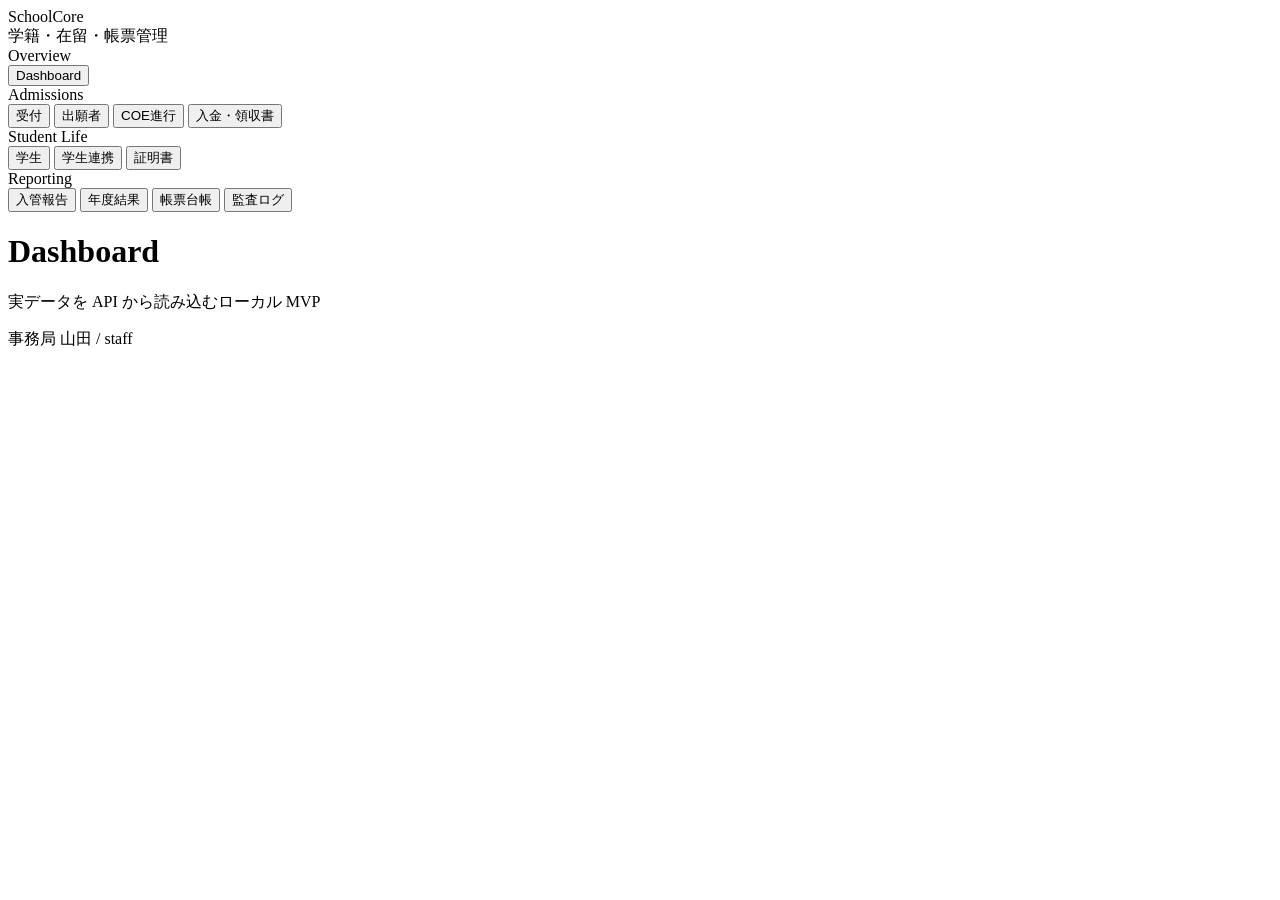
==== schoolcore_app/static/index.html @ d40b7281 "Initial SchoolCore MVP import" ====
<!doctype html>
<html lang="ja">
<head>
  <meta charset="utf-8">
  <meta name="viewport" content="width=device-width, initial-scale=1">
  <title>SchoolCore MVP</title>
  <link rel="stylesheet" href="/static/styles.css">
</head>
<body>
  <div class="app">
    <aside class="sidebar">
      <div class="brand">
        <div class="brand-mark"></div>
        <div>
          <div class="brand-title">SchoolCore</div>
          <div class="brand-subtitle">学籍・在留・帳票管理</div>
        </div>
      </div>
      <nav class="nav">
        <div class="nav-section-label">Overview</div>
        <button class="active" data-view="dashboard">Dashboard</button>
        <div class="nav-section-label">Admissions</div>
        <button data-view="intake">受付</button>
        <button data-view="applicants">出願者</button>
        <button data-view="coe">COE進行</button>
        <button data-view="payments">入金・領収書</button>
        <div class="nav-section-label">Student Life</div>
        <button data-view="students">学生</button>
        <button data-view="studentPortal">学生連携</button>
        <button data-view="certificates">証明書</button>
        <div class="nav-section-label">Reporting</div>
        <button data-view="immigration">入管報告</button>
        <button data-view="annualResults">年度結果</button>
        <button data-view="documents">帳票台帳</button>
        <button data-view="audit">監査ログ</button>
      </nav>
    </aside>

    <main class="main">
      <header class="topbar">
        <div>
          <h1 id="title">Dashboard</h1>
          <p id="subtitle">実データを API から読み込むローカル MVP</p>
        </div>
        <div class="user-pill">事務局 山田 / staff</div>
      </header>

      <section id="dashboard" class="view"></section>
      <section id="intake" class="view hidden"></section>
      <section id="applicants" class="view hidden"></section>
      <section id="coe" class="view hidden"></section>
      <section id="payments" class="view hidden"></section>
      <section id="students" class="view hidden"></section>
      <section id="studentPortal" class="view hidden"></section>
      <section id="certificates" class="view hidden"></section>
      <section id="immigration" class="view hidden"></section>
      <section id="annualResults" class="view hidden"></section>
      <section id="documents" class="view hidden"></section>
      <section id="audit" class="view hidden"></section>
    </main>
  </div>

  <div id="toast" class="toast hidden"></div>
  <div id="modalRoot" class="modal-backdrop hidden"></div>
  <script src="/static/app.js"></script>
</body>
</html>
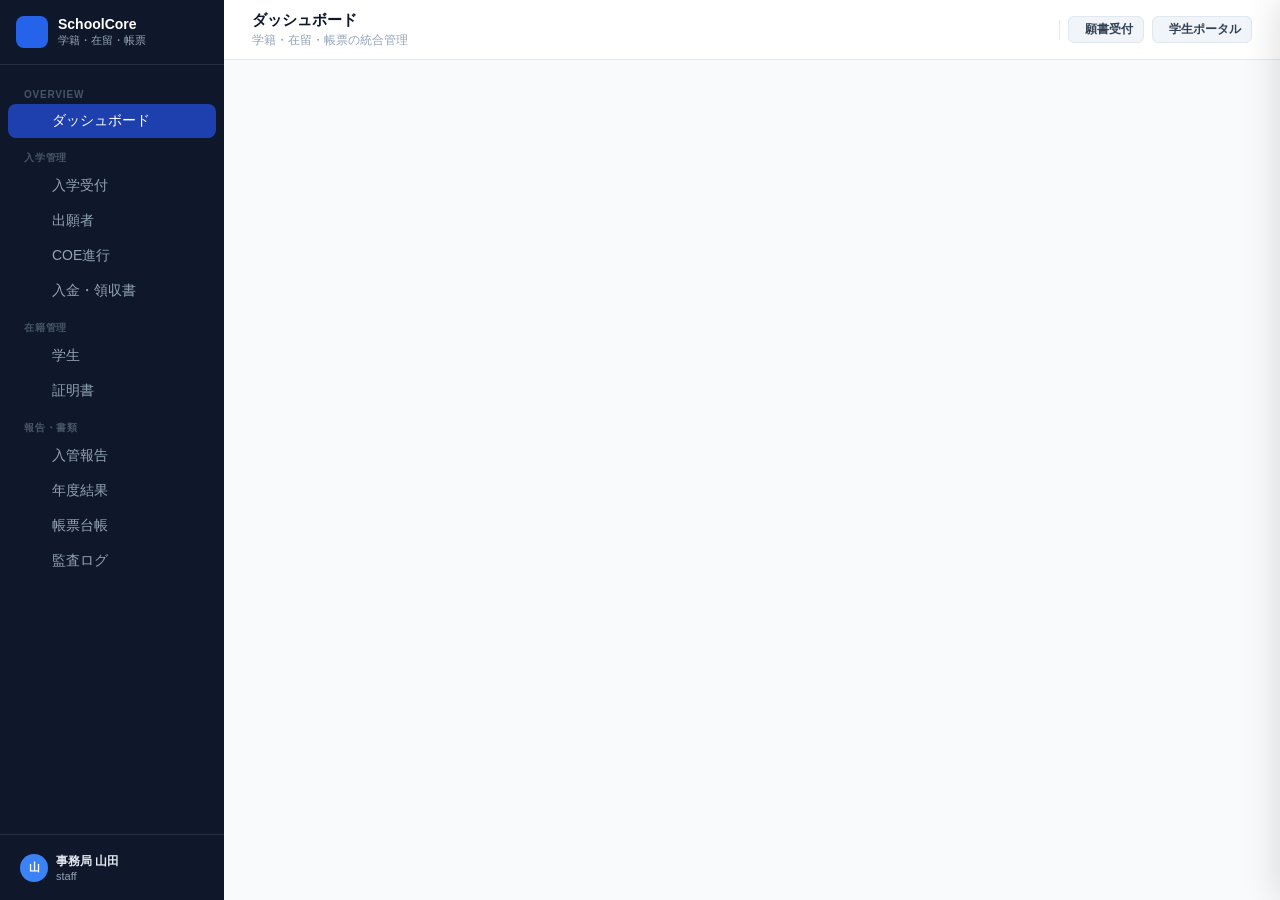
==== commit cbc5433d: "feat: SchoolCore V2 - FastAPI refactor + new UI - Migrated from BaseHTTPRequestHandler to FastAPI (5" ====
--- a/schoolcore_app/static/index.html
+++ b/schoolcore_app/static/index.html
@@ -3,65 +3,396 @@
 <head>
   <meta charset="utf-8">
   <meta name="viewport" content="width=device-width, initial-scale=1">
-  <title>SchoolCore MVP</title>
-  <link rel="stylesheet" href="/static/styles.css">
+  <title>SchoolCore</title>
+  <link rel="stylesheet" href="/static/fontawesome.min.css">
+  <style>
+    *, *::before, *::after { box-sizing: border-box; }
+    html, body { margin: 0; padding: 0; height: 100%; }
+    body { font-family: -apple-system, BlinkMacSystemFont, 'Segoe UI', 'Hiragino Sans', 'Yu Gothic', sans-serif; background: #f8fafc; color: #1e293b; }
+    ::-webkit-scrollbar { width: 6px; height: 6px; }
+    ::-webkit-scrollbar-track { background: transparent; }
+    ::-webkit-scrollbar-thumb { background: #cbd5e1; border-radius: 3px; }
+
+    /* Layout */
+    .app-shell { display: flex; height: 100vh; overflow: hidden; }
+    .sidebar { width: 224px; flex-shrink: 0; display: flex; flex-direction: column; overflow-y: auto; background: #0f172a; }
+    .main-area { flex: 1; display: flex; flex-direction: column; overflow: hidden; }
+    .topbar { background: white; border-bottom: 1px solid #e2e8f0; padding: 0 28px; height: 60px; display: flex; align-items: center; justify-content: space-between; position: sticky; top: 0; z-index: 100; flex-shrink: 0; }
+    .page-content { flex: 1; overflow-y: auto; padding: 24px; }
+
+    /* Sidebar */
+    .brand { padding: 16px; border-bottom: 1px solid rgba(255,255,255,0.1); display: flex; align-items: center; gap: 10px; }
+    .brand-icon { width: 32px; height: 32px; border-radius: 8px; background: #2563eb; display: flex; align-items: center; justify-content: center; color: white; font-size: 13px; flex-shrink: 0; }
+    .brand-name { color: white; font-weight: 700; font-size: 14px; line-height: 1.2; }
+    .brand-sub  { color: #94a3b8; font-size: 11px; }
+    .nav-section { font-size: 10px; font-weight: 700; color: #475569; letter-spacing: 0.08em; padding: 12px 16px 4px; text-transform: uppercase; }
+    .sidebar-nav { flex: 1; padding: 8px; padding-top: 12px; }
+    .sidebar-nav a { display: flex; align-items: center; gap: 10px; padding: 8px 16px; border-radius: 8px; color: #94a3b8; text-decoration: none; font-size: 14px; font-weight: 500; transition: all 0.15s; cursor: pointer; margin-bottom: 1px; }
+    .sidebar-nav a:hover { background: #1e293b; color: #e2e8f0; }
+    .sidebar-nav a.active { background: #1e40af; color: #fff; }
+    .sidebar-nav a .nav-icon { width: 18px; text-align: center; font-size: 13px; flex-shrink: 0; }
+    .user-footer { padding: 12px; border-top: 1px solid rgba(255,255,255,0.1); }
+    .user-card { display: flex; align-items: center; gap: 8px; padding: 6px 8px; border-radius: 8px; cursor: pointer; transition: background 0.15s; }
+    .user-card:hover { background: rgba(255,255,255,0.05); }
+    .user-avatar { width: 28px; height: 28px; border-radius: 50%; background: #3b82f6; display: flex; align-items: center; justify-content: center; color: white; font-size: 11px; font-weight: 700; flex-shrink: 0; }
+    .user-name { color: #e2e8f0; font-size: 12px; font-weight: 600; }
+    .user-role { color: #94a3b8; font-size: 11px; }
+
+    /* Topbar */
+    .page-title { font-size: 15px; font-weight: 700; color: #0f172a; margin: 0; }
+    .page-subtitle { font-size: 12px; color: #94a3b8; margin: 2px 0 0; }
+    .topbar-right { display: flex; align-items: center; gap: 8px; }
+    .divider-v { width: 1px; height: 20px; background: #e2e8f0; }
+
+    /* Views */
+    .view { display: none; }
+    .view.active { display: block; }
+
+    /* Cards */
+    .card { background: white; border-radius: 12px; border: 1px solid #e2e8f0; padding: 20px; }
+    .stat-card { background: white; border-radius: 12px; padding: 16px; border: 1px solid #e2e8f0; transition: box-shadow 0.15s; overflow: hidden; }
+    .stat-card:hover { box-shadow: 0 4px 12px rgba(0,0,0,0.08); }
+    .grid-4 { display: grid; grid-template-columns: repeat(4,1fr); gap: 16px; margin-bottom: 24px; }
+    .grid-2 { display: grid; grid-template-columns: repeat(2,1fr); gap: 16px; }
+    .grid-3 { display: grid; grid-template-columns: repeat(3,1fr); gap: 16px; }
+
+    /* Badges */
+    .badge { display: inline-flex; align-items: center; gap: 4px; padding: 2px 10px; border-radius: 999px; font-size: 11px; font-weight: 600; white-space: nowrap; }
+    .badge-blue   { background:#dbeafe; color:#1d4ed8; }
+    .badge-green  { background:#dcfce7; color:#15803d; }
+    .badge-yellow { background:#fef9c3; color:#a16207; }
+    .badge-red    { background:#fee2e2; color:#b91c1c; }
+    .badge-gray   { background:#f1f5f9; color:#475569; }
+    .badge-purple { background:#f3e8ff; color:#7e22ce; }
+    .badge-orange { background:#ffedd5; color:#c2410c; }
+
+    /* Table */
+    .table-wrap { background: white; border-radius: 12px; border: 1px solid #e2e8f0; overflow: hidden; }
+    .data-table { width: 100%; border-collapse: collapse; }
+    .data-table th { background: #f8fafc; text-align: left; padding: 10px 14px; font-size: 11px; font-weight: 700; color: #64748b; text-transform: uppercase; letter-spacing: 0.05em; border-bottom: 1px solid #e2e8f0; white-space: nowrap; }
+    .data-table td { padding: 12px 14px; font-size: 13px; color: #334155; border-bottom: 1px solid #f1f5f9; vertical-align: middle; }
+    .data-table tr:last-child td { border-bottom: none; }
+    .data-table tr:hover td { background: #f8fafc; }
+
+    /* Buttons */
+    .btn { display: inline-flex; align-items: center; gap: 6px; padding: 7px 14px; border-radius: 8px; font-size: 13px; font-weight: 600; cursor: pointer; transition: all 0.15s; border: none; outline: none; text-decoration: none; }
+    .btn-primary   { background: #2563eb; color: white; }
+    .btn-primary:hover { background: #1d4ed8; }
+    .btn-secondary { background: #f1f5f9; color: #334155; border: 1px solid #e2e8f0; }
+    .btn-secondary:hover { background: #e2e8f0; }
+    .btn-ghost     { background: transparent; color: #64748b; }
+    .btn-ghost:hover { background: #f1f5f9; color: #334155; }
+    .btn-danger    { background: #fee2e2; color: #b91c1c; }
+    .btn-danger:hover { background: #fecaca; }
+    .btn-success   { background: #dcfce7; color: #15803d; }
+    .btn-success:hover { background: #bbf7d0; }
+    .btn-sm { padding: 4px 10px; font-size: 12px; border-radius: 6px; }
+    .btn:disabled { opacity: 0.5; cursor: not-allowed; }
+
+    /* Form */
+    .input { width: 100%; padding: 8px 12px; border: 1px solid #e2e8f0; border-radius: 8px; font-size: 14px; color: #1e293b; outline: none; transition: border-color 0.15s; }
+    .input:focus { border-color: #3b82f6; box-shadow: 0 0 0 3px rgba(59,130,246,0.1); }
+    select.input { appearance: none; background-image: url("data:image/svg+xml,%3Csvg xmlns='http://www.w3.org/2000/svg' width='12' height='12' viewBox='0 0 12 12'%3E%3Cpath fill='%2364748b' d='M6 8L1 3h10z'/%3E%3C/svg%3E"); background-repeat: no-repeat; background-position: right 10px center; padding-right: 30px; }
+    .label { font-size: 12px; font-weight: 600; color: #475569; margin-bottom: 4px; display: block; }
+    .form-group { margin-bottom: 16px; }
+    .form-row { display: grid; grid-template-columns: 1fr 1fr; gap: 12px; }
+
+    /* Section header */
+    .section-header { display: flex; align-items: center; justify-content: space-between; margin-bottom: 16px; }
+    .section-title { font-size: 15px; font-weight: 700; color: #0f172a; }
+
+    /* Toast */
+    .toast { position: fixed; bottom: 24px; right: 24px; z-index: 9999; display: flex; flex-direction: column; gap: 8px; pointer-events: none; }
+    .toast-item { display: flex; align-items: center; gap: 10px; padding: 12px 18px; border-radius: 10px; box-shadow: 0 4px 20px rgba(0,0,0,0.15); font-size: 13px; font-weight: 500; pointer-events: all; animation: slideIn 0.2s ease; min-width: 260px; }
+    .toast-item.success { background: #1e293b; color: #fff; }
+    .toast-item.error   { background: #fef2f2; color: #b91c1c; border: 1px solid #fecaca; }
+    .toast-item.warning { background: #fffbeb; color: #92400e; border: 1px solid #fde68a; }
+    .toast-item.info    { background: #eff6ff; color: #1d4ed8; border: 1px solid #bfdbfe; }
+    @keyframes slideIn { from { transform: translateX(100px); opacity: 0; } to { transform: translateX(0); opacity: 1; } }
+
+    /* Drawer */
+    .drawer-backdrop { position: fixed; inset: 0; background: rgba(0,0,0,0.35); z-index: 1000; opacity: 0; transition: opacity 0.2s; pointer-events: none; }
+    .drawer-backdrop.open { opacity: 1; pointer-events: all; }
+    .drawer { position: fixed; top: 0; right: -640px; width: 640px; height: 100%; background: white; z-index: 1001; overflow-y: auto; transition: right 0.25s cubic-bezier(0.4,0,0.2,1); box-shadow: -4px 0 32px rgba(0,0,0,0.12); }
+    .drawer.open { right: 0; }
+    .drawer-header { display: flex; align-items: center; justify-content: space-between; padding: 20px 24px; border-bottom: 1px solid #e2e8f0; position: sticky; top: 0; background: white; z-index: 10; }
+    .drawer-body { padding: 24px; }
+    .drawer-title { font-size: 15px; font-weight: 700; color: #0f172a; margin: 0; }
+
+    /* Modal */
+    .modal-backdrop { position: fixed; inset: 0; background: rgba(0,0,0,0.45); z-index: 2000; display: flex; align-items: center; justify-content: center; }
+    .modal { background: white; border-radius: 14px; padding: 28px; min-width: 400px; max-width: 560px; width: 90%; box-shadow: 0 20px 60px rgba(0,0,0,0.2); animation: modalIn 0.15s ease; }
+    @keyframes modalIn { from { transform: scale(0.95); opacity: 0; } to { transform: scale(1); opacity: 1; } }
+    .modal-title { font-size: 16px; font-weight: 700; color: #0f172a; margin: 0 0 20px; }
+    .modal-footer { display: flex; justify-content: flex-end; gap: 8px; margin-top: 24px; }
+
+    /* Misc */
+    .progress-bar { height: 6px; background: #e2e8f0; border-radius: 999px; overflow: hidden; }
+    .progress-fill { height: 100%; border-radius: 999px; transition: width 0.4s ease; }
+    .skeleton { background: linear-gradient(90deg, #f1f5f9 25%, #e2e8f0 50%, #f1f5f9 75%); background-size: 200% 100%; animation: shimmer 1.5s infinite; border-radius: 6px; }
+    @keyframes shimmer { 0% { background-position: 200% 0; } 100% { background-position: -200% 0; } }
+    .text-red-500 { color: #ef4444; }
+    .text-sm { font-size: 13px; }
+    .text-xs { font-size: 11px; }
+    .text-slate-400 { color: #94a3b8; }
+    .text-slate-500 { color: #64748b; }
+    .text-slate-600 { color: #475569; }
+    .text-slate-800 { color: #1e293b; }
+    .text-center { text-align: center; }
+    .font-bold { font-weight: 700; }
+    .font-semibold { font-weight: 600; }
+    .py-10 { padding-top: 40px; padding-bottom: 40px; }
+    .mt-1 { margin-top: 4px; }
+    .mt-2 { margin-top: 8px; }
+    .mt-4 { margin-top: 16px; }
+    .mb-4 { margin-bottom: 16px; }
+    .mb-6 { margin-bottom: 24px; }
+    .gap-2 { gap: 8px; }
+    .flex { display: flex; }
+    .flex-wrap { flex-wrap: wrap; }
+    .items-center { align-items: center; }
+    .justify-between { justify-content: space-between; }
+    .w-full { width: 100%; }
+    .inline-flex { display: inline-flex; }
+    .rounded-full { border-radius: 999px; }
+    .truncate { overflow: hidden; text-overflow: ellipsis; white-space: nowrap; }
+    .tabs { display: flex; gap: 2px; background: #f1f5f9; border-radius: 10px; padding: 4px; margin-bottom: 20px; }
+    .tab { padding: 6px 16px; border-radius: 8px; font-size: 13px; font-weight: 500; color: #64748b; cursor: pointer; transition: all 0.15s; border: none; background: none; }
+    .tab.active { background: white; color: #1e293b; box-shadow: 0 1px 4px rgba(0,0,0,0.1); font-weight: 600; }
+    .search-bar { display: flex; gap: 8px; margin-bottom: 16px; }
+    .search-bar .input { max-width: 280px; }
+    .stat-num { font-size: 28px; font-weight: 800; line-height: 1; margin: 8px 0 4px; }
+    .stat-label { font-size: 12px; color: #64748b; }
+    .stat-icon { width: 36px; height: 36px; border-radius: 10px; display: flex; align-items: center; justify-content: center; font-size: 16px; }
+    .stat-row { display: flex; align-items: flex-start; justify-content: space-between; }
+    .stat-card p { margin: 0; }
+    .stat-card .text-xs.uppercase { font-size: 11px; font-weight: 700; color: #94a3b8; text-transform: uppercase; letter-spacing: 0.06em; white-space: nowrap; overflow: hidden; text-overflow: ellipsis; }
+    .stat-card .text-3xl { font-size: 28px; font-weight: 800; margin: 6px 0 4px; line-height: 1; }
+    .stat-card .text-xs.text-slate-400 { font-size: 11px; color: #94a3b8; white-space: nowrap; overflow: hidden; text-overflow: ellipsis; }
+    .flag { display: inline-flex; align-items: center; justify-content: center; padding: 1px 5px; border-radius: 3px; font-size: 10px; font-weight: 700; background: #f1f5f9; color: #475569; margin-right: 4px; }
+    .alert-item { display: flex; align-items: center; justify-content: space-between; padding: 10px 12px; border-radius: 8px; margin-bottom: 8px; }
+    .alert-item.red    { background: #fef2f2; border-left: 3px solid #ef4444; }
+    .alert-item.yellow { background: #fefce8; border-left: 3px solid #eab308; }
+
+    /* ── Tailwind utility replacements ── */
+    .grid { display: grid; }
+    .grid-cols-2 { grid-template-columns: repeat(2,1fr); }
+    .grid-cols-3 { grid-template-columns: repeat(3,1fr); }
+    .grid-cols-4 { grid-template-columns: repeat(4,1fr); }
+    /* stat cards: force 4 columns on wide screens */
+    @media (min-width: 900px) { .grid-cols-4 { grid-template-columns: repeat(4,1fr); } }
+    @media (max-width: 899px) { .grid-cols-4 { grid-template-columns: repeat(2,1fr); } }
+    .col-span-2 { grid-column: span 2; }
+    .gap-1   { gap: 4px; }  .gap-1\.5 { gap: 6px; }
+    .gap-2   { gap: 8px; }  .gap-2\.5 { gap: 10px; }
+    .gap-3   { gap: 12px; } .gap-4    { gap: 16px; }
+    .gap-5   { gap: 20px; }
+    .flex { display: flex; } .inline-flex { display: inline-flex; }
+    .flex-1 { flex: 1; } .flex-col { flex-direction: column; }
+    .flex-wrap { flex-wrap: wrap; } .flex-shrink-0 { flex-shrink: 0; }
+    .items-center { align-items: center; } .items-start { align-items: flex-start; }
+    .justify-between { justify-content: space-between; }
+    .justify-center  { justify-content: center; }
+    .justify-end     { justify-content: flex-end; }
+    .self-center { align-self: center; }
+    .ml-auto { margin-left: auto; } .ml-4 { margin-left: 16px; }
+    .mr-1 { margin-right: 4px; } .mr-1\.5 { margin-right: 6px; }
+    .mx-1 { margin-left: 4px; margin-right: 4px; }
+    .mt-0\.5 { margin-top: 2px; } .mt-1 { margin-top: 4px; } .mt-2 { margin-top: 8px; }
+    .mt-3 { margin-top: 12px; } .mt-4 { margin-top: 16px; } .mt-5 { margin-top: 20px; }
+    .mb-1 { margin-bottom: 4px; } .mb-1\.5 { margin-bottom: 6px; } .mb-2 { margin-bottom: 8px; }
+    .mb-3 { margin-bottom: 12px; } .mb-4 { margin-bottom: 16px; } .mb-5 { margin-bottom: 20px; }
+    .mb-6 { margin-bottom: 24px; } .pb-0 { padding-bottom: 0; } .pb-3 { padding-bottom: 12px; }
+    .pt-3 { padding-top: 12px; } .pt-4 { padding-top: 16px; }
+    .p-2 { padding: 8px; } .p-2\.5 { padding: 10px; } .p-3 { padding: 12px; }
+    .px-1 { padding-left: 4px; padding-right: 4px; }
+    .px-4 { padding-left: 16px; padding-right: 16px; }
+    .py-1\.5 { padding-top: 6px; padding-bottom: 6px; }
+    .py-2 { padding-top: 8px; padding-bottom: 8px; }
+    .py-2\.5 { padding-top: 10px; padding-bottom: 10px; }
+    .py-4 { padding-top: 16px; padding-bottom: 16px; }
+    .py-6 { padding-top: 24px; padding-bottom: 24px; }
+    .py-10 { padding-top: 40px; padding-bottom: 40px; }
+    .py-16 { padding-top: 64px; padding-bottom: 64px; }
+    .w-4  { width: 16px; } .w-7  { width: 28px; } .w-10 { width: 40px; }
+    .w-12 { width: 48px; } .w-full { width: 100%; }
+    .h-4  { height: 16px; } .h-7  { height: 28px; } .h-8  { height: 32px; }
+    .h-10 { height: 40px; } .h-12 { height: 48px; }
+    .min-w-0 { min-width: 0; }
+    .max-w-xs { max-width: 320px; } .max-w-\[120px\] { max-width: 120px; }
+    .text-xs   { font-size: 11px; line-height: 1.4; }
+    .text-sm   { font-size: 13px; line-height: 1.5; }
+    .text-base { font-size: 14px; line-height: 1.5; }
+    .text-xl   { font-size: 20px; line-height: 1.3; }
+    .text-3xl  { font-size: 30px; line-height: 1.2; }
+    .text-4xl  { font-size: 36px; line-height: 1.1; }
+    .font-medium   { font-weight: 500; }
+    .font-semibold { font-weight: 600; }
+    .font-bold     { font-weight: 700; }
+    .font-mono     { font-family: 'SF Mono', 'Consolas', monospace; }
+    .text-center { text-align: center; }
+    .text-right  { text-align: right; }
+    .uppercase   { text-transform: uppercase; }
+    .tracking-wider { letter-spacing: 0.06em; }
+    .truncate    { overflow: hidden; text-overflow: ellipsis; white-space: nowrap; }
+    .hidden      { display: none; }
+    .block       { display: block; }
+    .rounded     { border-radius: 6px; }
+    .rounded-lg  { border-radius: 10px; }
+    .rounded-xl  { border-radius: 14px; }
+    .rounded-t-lg { border-radius: 10px 10px 0 0; }
+    .rounded-full { border-radius: 999px; }
+    .border      { border: 1px solid #e2e8f0; }
+    .border-b    { border-bottom: 1px solid #e2e8f0; }
+    .border-t    { border-top: 1px solid #e2e8f0; }
+    .border-b-white { border-bottom-color: white; }
+    .border-slate-50  { border-color: #f8fafc; }
+    .border-slate-100 { border-color: #f1f5f9; }
+    .cursor-pointer   { cursor: pointer; }
+    .transition-colors { transition: color 0.15s, background-color 0.15s; }
+    .transition-shadow { transition: box-shadow 0.15s; }
+    .opacity-30 { opacity: 0.3; }
+    .opacity-60 { opacity: 0.6; }
+    .bg-slate-50  { background: #f8fafc; }
+    .bg-slate-100 { background: #f1f5f9; }
+    .bg-slate-200 { background: #e2e8f0; }
+    .bg-blue-100  { background: #dbeafe; }
+    .bg-white     { background: white; }
+    .text-slate-300 { color: #cbd5e1; }
+    .text-slate-400 { color: #94a3b8; }
+    .text-slate-500 { color: #64748b; }
+    .text-slate-600 { color: #475569; }
+    .text-slate-700 { color: #334155; }
+    .text-slate-800 { color: #1e293b; }
+    .text-blue-600  { color: #2563eb; }
+    .text-blue-700  { color: #1d4ed8; }
+    .text-red-500   { color: #ef4444; }
+    .text-orange-500 { color: #f97316; }
+    .accent-blue-600 { accent-color: #2563eb; }
+    .overflow-auto   { overflow: auto; }
+    .overflow-hidden { overflow: hidden; }
+    .-mb-px { margin-bottom: -1px; }
+    .fa-spin { animation: spin 1s linear infinite; }
+    @keyframes spin { from { transform: rotate(0deg); } to { transform: rotate(360deg); } }
+    .modal { background: white; border-radius: 14px; padding: 28px; min-width: 400px; max-width: 560px; width: 90%; box-shadow: 0 20px 60px rgba(0,0,0,0.2); animation: modalIn 0.15s ease; }
+    .modal-backdrop { position: fixed; inset: 0; background: rgba(0,0,0,0.45); z-index: 2000; display: flex; align-items: center; justify-content: center; }
+  </style>
 </head>
 <body>
-  <div class="app">
-    <aside class="sidebar">
-      <div class="brand">
-        <div class="brand-mark"></div>
+<div class="app-shell">
+
+  <!-- Sidebar -->
+  <aside class="sidebar">
+    <div class="brand">
+      <div class="brand-icon"><i class="fa fa-graduation-cap"></i></div>
+      <div>
+        <div class="brand-name">SchoolCore</div>
+        <div class="brand-sub">学籍・在留・帳票</div>
+      </div>
+    </div>
+
+    <nav class="sidebar-nav">
+      <div class="nav-section">Overview</div>
+      <a onclick="showView('dashboard')" data-view="dashboard" class="active">
+        <i class="fa fa-house nav-icon"></i> ダッシュボード
+      </a>
+      <div class="nav-section">入学管理</div>
+      <a onclick="showView('intake')" data-view="intake">
+        <i class="fa fa-door-open nav-icon"></i> 入学受付
+      </a>
+      <a onclick="showView('applicants')" data-view="applicants">
+        <i class="fa fa-users nav-icon"></i> 出願者
+      </a>
+      <a onclick="showView('coe')" data-view="coe">
+        <i class="fa fa-file-shield nav-icon"></i> COE進行
+      </a>
+      <a onclick="showView('payments')" data-view="payments">
+        <i class="fa fa-yen-sign nav-icon"></i> 入金・領収書
+      </a>
+      <div class="nav-section">在籍管理</div>
+      <a onclick="showView('students')" data-view="students">
+        <i class="fa fa-id-card nav-icon"></i> 学生
+      </a>
+      <a onclick="showView('certificates')" data-view="certificates">
+        <i class="fa fa-certificate nav-icon"></i> 証明書
+      </a>
+      <div class="nav-section">報告・書類</div>
+      <a onclick="showView('immigration')" data-view="immigration">
+        <i class="fa fa-passport nav-icon"></i> 入管報告
+      </a>
+      <a onclick="showView('annualResults')" data-view="annualResults">
+        <i class="fa fa-chart-bar nav-icon"></i> 年度結果
+      </a>
+      <a onclick="showView('documents')" data-view="documents">
+        <i class="fa fa-folder-open nav-icon"></i> 帳票台帳
+      </a>
+      <a onclick="showView('audit')" data-view="audit">
+        <i class="fa fa-clock-rotate-left nav-icon"></i> 監査ログ
+      </a>
+    </nav>
+
+    <div class="user-footer">
+      <div class="user-card">
+        <div class="user-avatar">山</div>
         <div>
-          <div class="brand-title">SchoolCore</div>
-          <div class="brand-subtitle">学籍・在留・帳票管理</div>
+          <div class="user-name">事務局 山田</div>
+          <div class="user-role">staff</div>
         </div>
       </div>
-      <nav class="nav">
-        <div class="nav-section-label">Overview</div>
-        <button class="active" data-view="dashboard">Dashboard</button>
-        <div class="nav-section-label">Admissions</div>
-        <button data-view="intake">受付</button>
-        <button data-view="applicants">出願者</button>
-        <button data-view="coe">COE進行</button>
-        <button data-view="payments">入金・領収書</button>
-        <div class="nav-section-label">Student Life</div>
-        <button data-view="students">学生</button>
-        <button data-view="studentPortal">学生連携</button>
-        <button data-view="certificates">証明書</button>
-        <div class="nav-section-label">Reporting</div>
-        <button data-view="immigration">入管報告</button>
-        <button data-view="annualResults">年度結果</button>
-        <button data-view="documents">帳票台帳</button>
-        <button data-view="audit">監査ログ</button>
-      </nav>
-    </aside>
-
-    <main class="main">
-      <header class="topbar">
-        <div>
-          <h1 id="title">Dashboard</h1>
-          <p id="subtitle">実データを API から読み込むローカル MVP</p>
-        </div>
-        <div class="user-pill">事務局 山田 / staff</div>
-      </header>
-
-      <section id="dashboard" class="view"></section>
-      <section id="intake" class="view hidden"></section>
-      <section id="applicants" class="view hidden"></section>
-      <section id="coe" class="view hidden"></section>
-      <section id="payments" class="view hidden"></section>
-      <section id="students" class="view hidden"></section>
-      <section id="studentPortal" class="view hidden"></section>
-      <section id="certificates" class="view hidden"></section>
-      <section id="immigration" class="view hidden"></section>
-      <section id="annualResults" class="view hidden"></section>
-      <section id="documents" class="view hidden"></section>
-      <section id="audit" class="view hidden"></section>
+    </div>
+  </aside>
+
+  <!-- Main -->
+  <div class="main-area">
+    <div class="topbar">
+      <div>
+        <h1 class="page-title" id="page-title">ダッシュボード</h1>
+        <p class="page-subtitle" id="page-subtitle">学籍・在留・帳票の統合管理</p>
+      </div>
+      <div class="topbar-right">
+        <div id="topbar-actions"></div>
+        <div class="divider-v"></div>
+        <a href="/apply" target="_blank" class="btn btn-secondary btn-sm">
+          <i class="fa fa-external-link"></i> 願書受付
+        </a>
+        <a href="/student" target="_blank" class="btn btn-secondary btn-sm">
+          <i class="fa fa-user-graduate"></i> 学生ポータル
+        </a>
+      </div>
+    </div>
+
+    <main class="page-content">
+      <div id="dashboard"     class="view active"></div>
+      <div id="intake"        class="view"></div>
+      <div id="applicants"    class="view"></div>
+      <div id="coe"           class="view"></div>
+      <div id="payments"      class="view"></div>
+      <div id="students"      class="view"></div>
+      <div id="certificates"  class="view"></div>
+      <div id="immigration"   class="view"></div>
+      <div id="annualResults" class="view"></div>
+      <div id="documents"     class="view"></div>
+      <div id="audit"         class="view"></div>
     </main>
   </div>
-
-  <div id="toast" class="toast hidden"></div>
-  <div id="modalRoot" class="modal-backdrop hidden"></div>
-  <script src="/static/app.js"></script>
+</div>
+
+<!-- Toast -->
+<div class="toast" id="toast-container"></div>
+
+<!-- Drawer -->
+<div class="drawer-backdrop" id="drawer-backdrop" onclick="closeDrawer()"></div>
+<div class="drawer" id="drawer">
+  <div class="drawer-header">
+    <h2 class="drawer-title" id="drawer-title"></h2>
+    <button onclick="closeDrawer()" class="btn btn-ghost btn-sm"><i class="fa fa-xmark"></i></button>
+  </div>
+  <div class="drawer-body" id="drawer-body"></div>
+</div>
+
+<!-- Modal -->
+<div id="modal-container"></div>
+
+<script src="/static/app4.js"></script>
 </body>
 </html>
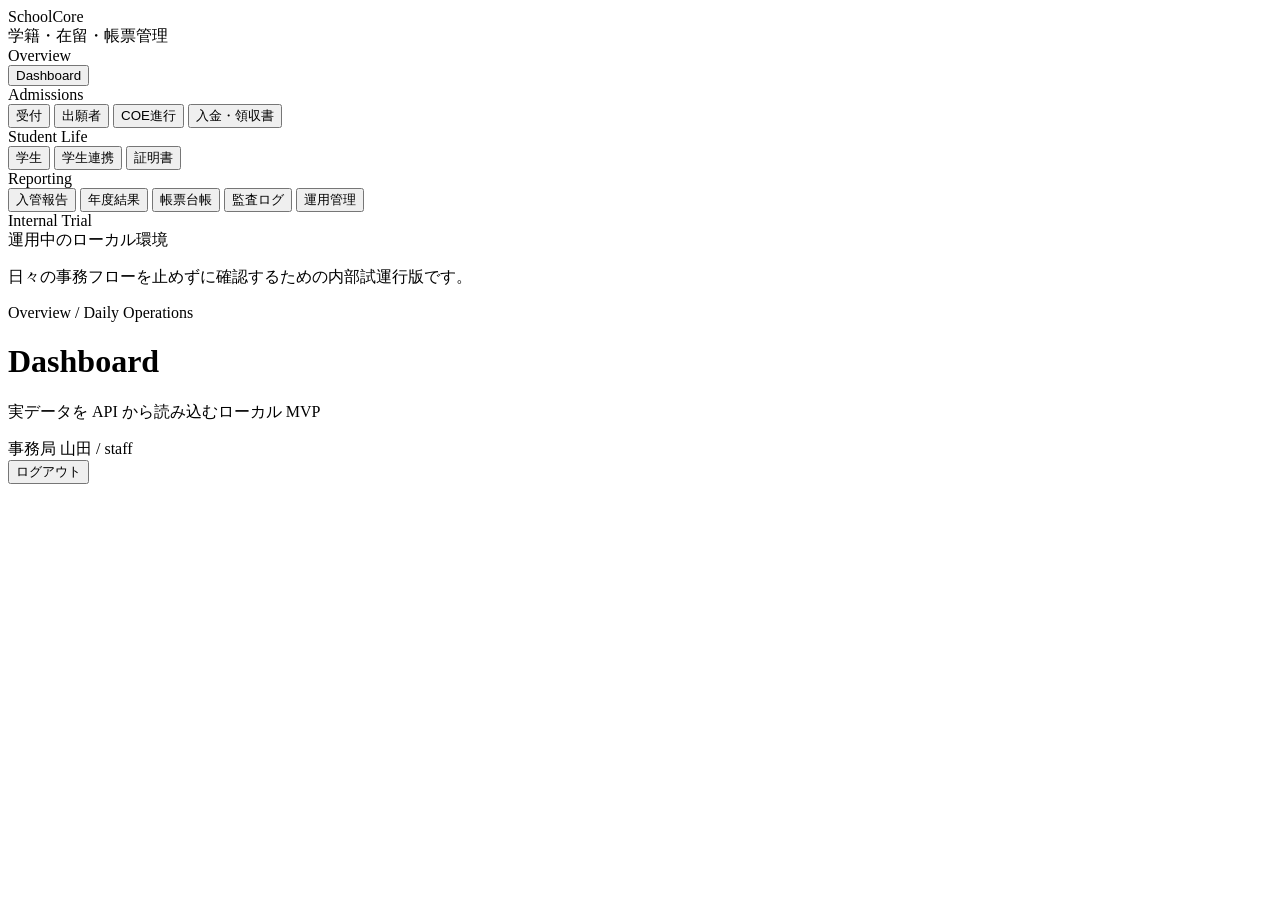
==== commit 0865d4b9: "Expand internal trial workflows and template audits" ====
--- a/schoolcore_app/static/index.html
+++ b/schoolcore_app/static/index.html
@@ -3,396 +3,78 @@
 <head>
   <meta charset="utf-8">
   <meta name="viewport" content="width=device-width, initial-scale=1">
-  <title>SchoolCore</title>
-  <link rel="stylesheet" href="/static/fontawesome.min.css">
-  <style>
-    *, *::before, *::after { box-sizing: border-box; }
-    html, body { margin: 0; padding: 0; height: 100%; }
-    body { font-family: -apple-system, BlinkMacSystemFont, 'Segoe UI', 'Hiragino Sans', 'Yu Gothic', sans-serif; background: #f8fafc; color: #1e293b; }
-    ::-webkit-scrollbar { width: 6px; height: 6px; }
-    ::-webkit-scrollbar-track { background: transparent; }
-    ::-webkit-scrollbar-thumb { background: #cbd5e1; border-radius: 3px; }
-
-    /* Layout */
-    .app-shell { display: flex; height: 100vh; overflow: hidden; }
-    .sidebar { width: 224px; flex-shrink: 0; display: flex; flex-direction: column; overflow-y: auto; background: #0f172a; }
-    .main-area { flex: 1; display: flex; flex-direction: column; overflow: hidden; }
-    .topbar { background: white; border-bottom: 1px solid #e2e8f0; padding: 0 28px; height: 60px; display: flex; align-items: center; justify-content: space-between; position: sticky; top: 0; z-index: 100; flex-shrink: 0; }
-    .page-content { flex: 1; overflow-y: auto; padding: 24px; }
-
-    /* Sidebar */
-    .brand { padding: 16px; border-bottom: 1px solid rgba(255,255,255,0.1); display: flex; align-items: center; gap: 10px; }
-    .brand-icon { width: 32px; height: 32px; border-radius: 8px; background: #2563eb; display: flex; align-items: center; justify-content: center; color: white; font-size: 13px; flex-shrink: 0; }
-    .brand-name { color: white; font-weight: 700; font-size: 14px; line-height: 1.2; }
-    .brand-sub  { color: #94a3b8; font-size: 11px; }
-    .nav-section { font-size: 10px; font-weight: 700; color: #475569; letter-spacing: 0.08em; padding: 12px 16px 4px; text-transform: uppercase; }
-    .sidebar-nav { flex: 1; padding: 8px; padding-top: 12px; }
-    .sidebar-nav a { display: flex; align-items: center; gap: 10px; padding: 8px 16px; border-radius: 8px; color: #94a3b8; text-decoration: none; font-size: 14px; font-weight: 500; transition: all 0.15s; cursor: pointer; margin-bottom: 1px; }
-    .sidebar-nav a:hover { background: #1e293b; color: #e2e8f0; }
-    .sidebar-nav a.active { background: #1e40af; color: #fff; }
-    .sidebar-nav a .nav-icon { width: 18px; text-align: center; font-size: 13px; flex-shrink: 0; }
-    .user-footer { padding: 12px; border-top: 1px solid rgba(255,255,255,0.1); }
-    .user-card { display: flex; align-items: center; gap: 8px; padding: 6px 8px; border-radius: 8px; cursor: pointer; transition: background 0.15s; }
-    .user-card:hover { background: rgba(255,255,255,0.05); }
-    .user-avatar { width: 28px; height: 28px; border-radius: 50%; background: #3b82f6; display: flex; align-items: center; justify-content: center; color: white; font-size: 11px; font-weight: 700; flex-shrink: 0; }
-    .user-name { color: #e2e8f0; font-size: 12px; font-weight: 600; }
-    .user-role { color: #94a3b8; font-size: 11px; }
-
-    /* Topbar */
-    .page-title { font-size: 15px; font-weight: 700; color: #0f172a; margin: 0; }
-    .page-subtitle { font-size: 12px; color: #94a3b8; margin: 2px 0 0; }
-    .topbar-right { display: flex; align-items: center; gap: 8px; }
-    .divider-v { width: 1px; height: 20px; background: #e2e8f0; }
-
-    /* Views */
-    .view { display: none; }
-    .view.active { display: block; }
-
-    /* Cards */
-    .card { background: white; border-radius: 12px; border: 1px solid #e2e8f0; padding: 20px; }
-    .stat-card { background: white; border-radius: 12px; padding: 16px; border: 1px solid #e2e8f0; transition: box-shadow 0.15s; overflow: hidden; }
-    .stat-card:hover { box-shadow: 0 4px 12px rgba(0,0,0,0.08); }
-    .grid-4 { display: grid; grid-template-columns: repeat(4,1fr); gap: 16px; margin-bottom: 24px; }
-    .grid-2 { display: grid; grid-template-columns: repeat(2,1fr); gap: 16px; }
-    .grid-3 { display: grid; grid-template-columns: repeat(3,1fr); gap: 16px; }
-
-    /* Badges */
-    .badge { display: inline-flex; align-items: center; gap: 4px; padding: 2px 10px; border-radius: 999px; font-size: 11px; font-weight: 600; white-space: nowrap; }
-    .badge-blue   { background:#dbeafe; color:#1d4ed8; }
-    .badge-green  { background:#dcfce7; color:#15803d; }
-    .badge-yellow { background:#fef9c3; color:#a16207; }
-    .badge-red    { background:#fee2e2; color:#b91c1c; }
-    .badge-gray   { background:#f1f5f9; color:#475569; }
-    .badge-purple { background:#f3e8ff; color:#7e22ce; }
-    .badge-orange { background:#ffedd5; color:#c2410c; }
-
-    /* Table */
-    .table-wrap { background: white; border-radius: 12px; border: 1px solid #e2e8f0; overflow: hidden; }
-    .data-table { width: 100%; border-collapse: collapse; }
-    .data-table th { background: #f8fafc; text-align: left; padding: 10px 14px; font-size: 11px; font-weight: 700; color: #64748b; text-transform: uppercase; letter-spacing: 0.05em; border-bottom: 1px solid #e2e8f0; white-space: nowrap; }
-    .data-table td { padding: 12px 14px; font-size: 13px; color: #334155; border-bottom: 1px solid #f1f5f9; vertical-align: middle; }
-    .data-table tr:last-child td { border-bottom: none; }
-    .data-table tr:hover td { background: #f8fafc; }
-
-    /* Buttons */
-    .btn { display: inline-flex; align-items: center; gap: 6px; padding: 7px 14px; border-radius: 8px; font-size: 13px; font-weight: 600; cursor: pointer; transition: all 0.15s; border: none; outline: none; text-decoration: none; }
-    .btn-primary   { background: #2563eb; color: white; }
-    .btn-primary:hover { background: #1d4ed8; }
-    .btn-secondary { background: #f1f5f9; color: #334155; border: 1px solid #e2e8f0; }
-    .btn-secondary:hover { background: #e2e8f0; }
-    .btn-ghost     { background: transparent; color: #64748b; }
-    .btn-ghost:hover { background: #f1f5f9; color: #334155; }
-    .btn-danger    { background: #fee2e2; color: #b91c1c; }
-    .btn-danger:hover { background: #fecaca; }
-    .btn-success   { background: #dcfce7; color: #15803d; }
-    .btn-success:hover { background: #bbf7d0; }
-    .btn-sm { padding: 4px 10px; font-size: 12px; border-radius: 6px; }
-    .btn:disabled { opacity: 0.5; cursor: not-allowed; }
-
-    /* Form */
-    .input { width: 100%; padding: 8px 12px; border: 1px solid #e2e8f0; border-radius: 8px; font-size: 14px; color: #1e293b; outline: none; transition: border-color 0.15s; }
-    .input:focus { border-color: #3b82f6; box-shadow: 0 0 0 3px rgba(59,130,246,0.1); }
-    select.input { appearance: none; background-image: url("data:image/svg+xml,%3Csvg xmlns='http://www.w3.org/2000/svg' width='12' height='12' viewBox='0 0 12 12'%3E%3Cpath fill='%2364748b' d='M6 8L1 3h10z'/%3E%3C/svg%3E"); background-repeat: no-repeat; background-position: right 10px center; padding-right: 30px; }
-    .label { font-size: 12px; font-weight: 600; color: #475569; margin-bottom: 4px; display: block; }
-    .form-group { margin-bottom: 16px; }
-    .form-row { display: grid; grid-template-columns: 1fr 1fr; gap: 12px; }
-
-    /* Section header */
-    .section-header { display: flex; align-items: center; justify-content: space-between; margin-bottom: 16px; }
-    .section-title { font-size: 15px; font-weight: 700; color: #0f172a; }
-
-    /* Toast */
-    .toast { position: fixed; bottom: 24px; right: 24px; z-index: 9999; display: flex; flex-direction: column; gap: 8px; pointer-events: none; }
-    .toast-item { display: flex; align-items: center; gap: 10px; padding: 12px 18px; border-radius: 10px; box-shadow: 0 4px 20px rgba(0,0,0,0.15); font-size: 13px; font-weight: 500; pointer-events: all; animation: slideIn 0.2s ease; min-width: 260px; }
-    .toast-item.success { background: #1e293b; color: #fff; }
-    .toast-item.error   { background: #fef2f2; color: #b91c1c; border: 1px solid #fecaca; }
-    .toast-item.warning { background: #fffbeb; color: #92400e; border: 1px solid #fde68a; }
-    .toast-item.info    { background: #eff6ff; color: #1d4ed8; border: 1px solid #bfdbfe; }
-    @keyframes slideIn { from { transform: translateX(100px); opacity: 0; } to { transform: translateX(0); opacity: 1; } }
-
-    /* Drawer */
-    .drawer-backdrop { position: fixed; inset: 0; background: rgba(0,0,0,0.35); z-index: 1000; opacity: 0; transition: opacity 0.2s; pointer-events: none; }
-    .drawer-backdrop.open { opacity: 1; pointer-events: all; }
-    .drawer { position: fixed; top: 0; right: -640px; width: 640px; height: 100%; background: white; z-index: 1001; overflow-y: auto; transition: right 0.25s cubic-bezier(0.4,0,0.2,1); box-shadow: -4px 0 32px rgba(0,0,0,0.12); }
-    .drawer.open { right: 0; }
-    .drawer-header { display: flex; align-items: center; justify-content: space-between; padding: 20px 24px; border-bottom: 1px solid #e2e8f0; position: sticky; top: 0; background: white; z-index: 10; }
-    .drawer-body { padding: 24px; }
-    .drawer-title { font-size: 15px; font-weight: 700; color: #0f172a; margin: 0; }
-
-    /* Modal */
-    .modal-backdrop { position: fixed; inset: 0; background: rgba(0,0,0,0.45); z-index: 2000; display: flex; align-items: center; justify-content: center; }
-    .modal { background: white; border-radius: 14px; padding: 28px; min-width: 400px; max-width: 560px; width: 90%; box-shadow: 0 20px 60px rgba(0,0,0,0.2); animation: modalIn 0.15s ease; }
-    @keyframes modalIn { from { transform: scale(0.95); opacity: 0; } to { transform: scale(1); opacity: 1; } }
-    .modal-title { font-size: 16px; font-weight: 700; color: #0f172a; margin: 0 0 20px; }
-    .modal-footer { display: flex; justify-content: flex-end; gap: 8px; margin-top: 24px; }
-
-    /* Misc */
-    .progress-bar { height: 6px; background: #e2e8f0; border-radius: 999px; overflow: hidden; }
-    .progress-fill { height: 100%; border-radius: 999px; transition: width 0.4s ease; }
-    .skeleton { background: linear-gradient(90deg, #f1f5f9 25%, #e2e8f0 50%, #f1f5f9 75%); background-size: 200% 100%; animation: shimmer 1.5s infinite; border-radius: 6px; }
-    @keyframes shimmer { 0% { background-position: 200% 0; } 100% { background-position: -200% 0; } }
-    .text-red-500 { color: #ef4444; }
-    .text-sm { font-size: 13px; }
-    .text-xs { font-size: 11px; }
-    .text-slate-400 { color: #94a3b8; }
-    .text-slate-500 { color: #64748b; }
-    .text-slate-600 { color: #475569; }
-    .text-slate-800 { color: #1e293b; }
-    .text-center { text-align: center; }
-    .font-bold { font-weight: 700; }
-    .font-semibold { font-weight: 600; }
-    .py-10 { padding-top: 40px; padding-bottom: 40px; }
-    .mt-1 { margin-top: 4px; }
-    .mt-2 { margin-top: 8px; }
-    .mt-4 { margin-top: 16px; }
-    .mb-4 { margin-bottom: 16px; }
-    .mb-6 { margin-bottom: 24px; }
-    .gap-2 { gap: 8px; }
-    .flex { display: flex; }
-    .flex-wrap { flex-wrap: wrap; }
-    .items-center { align-items: center; }
-    .justify-between { justify-content: space-between; }
-    .w-full { width: 100%; }
-    .inline-flex { display: inline-flex; }
-    .rounded-full { border-radius: 999px; }
-    .truncate { overflow: hidden; text-overflow: ellipsis; white-space: nowrap; }
-    .tabs { display: flex; gap: 2px; background: #f1f5f9; border-radius: 10px; padding: 4px; margin-bottom: 20px; }
-    .tab { padding: 6px 16px; border-radius: 8px; font-size: 13px; font-weight: 500; color: #64748b; cursor: pointer; transition: all 0.15s; border: none; background: none; }
-    .tab.active { background: white; color: #1e293b; box-shadow: 0 1px 4px rgba(0,0,0,0.1); font-weight: 600; }
-    .search-bar { display: flex; gap: 8px; margin-bottom: 16px; }
-    .search-bar .input { max-width: 280px; }
-    .stat-num { font-size: 28px; font-weight: 800; line-height: 1; margin: 8px 0 4px; }
-    .stat-label { font-size: 12px; color: #64748b; }
-    .stat-icon { width: 36px; height: 36px; border-radius: 10px; display: flex; align-items: center; justify-content: center; font-size: 16px; }
-    .stat-row { display: flex; align-items: flex-start; justify-content: space-between; }
-    .stat-card p { margin: 0; }
-    .stat-card .text-xs.uppercase { font-size: 11px; font-weight: 700; color: #94a3b8; text-transform: uppercase; letter-spacing: 0.06em; white-space: nowrap; overflow: hidden; text-overflow: ellipsis; }
-    .stat-card .text-3xl { font-size: 28px; font-weight: 800; margin: 6px 0 4px; line-height: 1; }
-    .stat-card .text-xs.text-slate-400 { font-size: 11px; color: #94a3b8; white-space: nowrap; overflow: hidden; text-overflow: ellipsis; }
-    .flag { display: inline-flex; align-items: center; justify-content: center; padding: 1px 5px; border-radius: 3px; font-size: 10px; font-weight: 700; background: #f1f5f9; color: #475569; margin-right: 4px; }
-    .alert-item { display: flex; align-items: center; justify-content: space-between; padding: 10px 12px; border-radius: 8px; margin-bottom: 8px; }
-    .alert-item.red    { background: #fef2f2; border-left: 3px solid #ef4444; }
-    .alert-item.yellow { background: #fefce8; border-left: 3px solid #eab308; }
-
-    /* ── Tailwind utility replacements ── */
-    .grid { display: grid; }
-    .grid-cols-2 { grid-template-columns: repeat(2,1fr); }
-    .grid-cols-3 { grid-template-columns: repeat(3,1fr); }
-    .grid-cols-4 { grid-template-columns: repeat(4,1fr); }
-    /* stat cards: force 4 columns on wide screens */
-    @media (min-width: 900px) { .grid-cols-4 { grid-template-columns: repeat(4,1fr); } }
-    @media (max-width: 899px) { .grid-cols-4 { grid-template-columns: repeat(2,1fr); } }
-    .col-span-2 { grid-column: span 2; }
-    .gap-1   { gap: 4px; }  .gap-1\.5 { gap: 6px; }
-    .gap-2   { gap: 8px; }  .gap-2\.5 { gap: 10px; }
-    .gap-3   { gap: 12px; } .gap-4    { gap: 16px; }
-    .gap-5   { gap: 20px; }
-    .flex { display: flex; } .inline-flex { display: inline-flex; }
-    .flex-1 { flex: 1; } .flex-col { flex-direction: column; }
-    .flex-wrap { flex-wrap: wrap; } .flex-shrink-0 { flex-shrink: 0; }
-    .items-center { align-items: center; } .items-start { align-items: flex-start; }
-    .justify-between { justify-content: space-between; }
-    .justify-center  { justify-content: center; }
-    .justify-end     { justify-content: flex-end; }
-    .self-center { align-self: center; }
-    .ml-auto { margin-left: auto; } .ml-4 { margin-left: 16px; }
-    .mr-1 { margin-right: 4px; } .mr-1\.5 { margin-right: 6px; }
-    .mx-1 { margin-left: 4px; margin-right: 4px; }
-    .mt-0\.5 { margin-top: 2px; } .mt-1 { margin-top: 4px; } .mt-2 { margin-top: 8px; }
-    .mt-3 { margin-top: 12px; } .mt-4 { margin-top: 16px; } .mt-5 { margin-top: 20px; }
-    .mb-1 { margin-bottom: 4px; } .mb-1\.5 { margin-bottom: 6px; } .mb-2 { margin-bottom: 8px; }
-    .mb-3 { margin-bottom: 12px; } .mb-4 { margin-bottom: 16px; } .mb-5 { margin-bottom: 20px; }
-    .mb-6 { margin-bottom: 24px; } .pb-0 { padding-bottom: 0; } .pb-3 { padding-bottom: 12px; }
-    .pt-3 { padding-top: 12px; } .pt-4 { padding-top: 16px; }
-    .p-2 { padding: 8px; } .p-2\.5 { padding: 10px; } .p-3 { padding: 12px; }
-    .px-1 { padding-left: 4px; padding-right: 4px; }
-    .px-4 { padding-left: 16px; padding-right: 16px; }
-    .py-1\.5 { padding-top: 6px; padding-bottom: 6px; }
-    .py-2 { padding-top: 8px; padding-bottom: 8px; }
-    .py-2\.5 { padding-top: 10px; padding-bottom: 10px; }
-    .py-4 { padding-top: 16px; padding-bottom: 16px; }
-    .py-6 { padding-top: 24px; padding-bottom: 24px; }
-    .py-10 { padding-top: 40px; padding-bottom: 40px; }
-    .py-16 { padding-top: 64px; padding-bottom: 64px; }
-    .w-4  { width: 16px; } .w-7  { width: 28px; } .w-10 { width: 40px; }
-    .w-12 { width: 48px; } .w-full { width: 100%; }
-    .h-4  { height: 16px; } .h-7  { height: 28px; } .h-8  { height: 32px; }
-    .h-10 { height: 40px; } .h-12 { height: 48px; }
-    .min-w-0 { min-width: 0; }
-    .max-w-xs { max-width: 320px; } .max-w-\[120px\] { max-width: 120px; }
-    .text-xs   { font-size: 11px; line-height: 1.4; }
-    .text-sm   { font-size: 13px; line-height: 1.5; }
-    .text-base { font-size: 14px; line-height: 1.5; }
-    .text-xl   { font-size: 20px; line-height: 1.3; }
-    .text-3xl  { font-size: 30px; line-height: 1.2; }
-    .text-4xl  { font-size: 36px; line-height: 1.1; }
-    .font-medium   { font-weight: 500; }
-    .font-semibold { font-weight: 600; }
-    .font-bold     { font-weight: 700; }
-    .font-mono     { font-family: 'SF Mono', 'Consolas', monospace; }
-    .text-center { text-align: center; }
-    .text-right  { text-align: right; }
-    .uppercase   { text-transform: uppercase; }
-    .tracking-wider { letter-spacing: 0.06em; }
-    .truncate    { overflow: hidden; text-overflow: ellipsis; white-space: nowrap; }
-    .hidden      { display: none; }
-    .block       { display: block; }
-    .rounded     { border-radius: 6px; }
-    .rounded-lg  { border-radius: 10px; }
-    .rounded-xl  { border-radius: 14px; }
-    .rounded-t-lg { border-radius: 10px 10px 0 0; }
-    .rounded-full { border-radius: 999px; }
-    .border      { border: 1px solid #e2e8f0; }
-    .border-b    { border-bottom: 1px solid #e2e8f0; }
-    .border-t    { border-top: 1px solid #e2e8f0; }
-    .border-b-white { border-bottom-color: white; }
-    .border-slate-50  { border-color: #f8fafc; }
-    .border-slate-100 { border-color: #f1f5f9; }
-    .cursor-pointer   { cursor: pointer; }
-    .transition-colors { transition: color 0.15s, background-color 0.15s; }
-    .transition-shadow { transition: box-shadow 0.15s; }
-    .opacity-30 { opacity: 0.3; }
-    .opacity-60 { opacity: 0.6; }
-    .bg-slate-50  { background: #f8fafc; }
-    .bg-slate-100 { background: #f1f5f9; }
-    .bg-slate-200 { background: #e2e8f0; }
-    .bg-blue-100  { background: #dbeafe; }
-    .bg-white     { background: white; }
-    .text-slate-300 { color: #cbd5e1; }
-    .text-slate-400 { color: #94a3b8; }
-    .text-slate-500 { color: #64748b; }
-    .text-slate-600 { color: #475569; }
-    .text-slate-700 { color: #334155; }
-    .text-slate-800 { color: #1e293b; }
-    .text-blue-600  { color: #2563eb; }
-    .text-blue-700  { color: #1d4ed8; }
-    .text-red-500   { color: #ef4444; }
-    .text-orange-500 { color: #f97316; }
-    .accent-blue-600 { accent-color: #2563eb; }
-    .overflow-auto   { overflow: auto; }
-    .overflow-hidden { overflow: hidden; }
-    .-mb-px { margin-bottom: -1px; }
-    .fa-spin { animation: spin 1s linear infinite; }
-    @keyframes spin { from { transform: rotate(0deg); } to { transform: rotate(360deg); } }
-    .modal { background: white; border-radius: 14px; padding: 28px; min-width: 400px; max-width: 560px; width: 90%; box-shadow: 0 20px 60px rgba(0,0,0,0.2); animation: modalIn 0.15s ease; }
-    .modal-backdrop { position: fixed; inset: 0; background: rgba(0,0,0,0.45); z-index: 2000; display: flex; align-items: center; justify-content: center; }
-  </style>
+  <title>SchoolCore MVP</title>
+  <link rel="stylesheet" href="/static/styles.css">
 </head>
 <body>
-<div class="app-shell">
+  <div id="adminAuth" class="auth-shell hidden"></div>
 
-  <!-- Sidebar -->
-  <aside class="sidebar">
-    <div class="brand">
-      <div class="brand-icon"><i class="fa fa-graduation-cap"></i></div>
-      <div>
-        <div class="brand-name">SchoolCore</div>
-        <div class="brand-sub">学籍・在留・帳票</div>
-      </div>
-    </div>
-
-    <nav class="sidebar-nav">
-      <div class="nav-section">Overview</div>
-      <a onclick="showView('dashboard')" data-view="dashboard" class="active">
-        <i class="fa fa-house nav-icon"></i> ダッシュボード
-      </a>
-      <div class="nav-section">入学管理</div>
-      <a onclick="showView('intake')" data-view="intake">
-        <i class="fa fa-door-open nav-icon"></i> 入学受付
-      </a>
-      <a onclick="showView('applicants')" data-view="applicants">
-        <i class="fa fa-users nav-icon"></i> 出願者
-      </a>
-      <a onclick="showView('coe')" data-view="coe">
-        <i class="fa fa-file-shield nav-icon"></i> COE進行
-      </a>
-      <a onclick="showView('payments')" data-view="payments">
-        <i class="fa fa-yen-sign nav-icon"></i> 入金・領収書
-      </a>
-      <div class="nav-section">在籍管理</div>
-      <a onclick="showView('students')" data-view="students">
-        <i class="fa fa-id-card nav-icon"></i> 学生
-      </a>
-      <a onclick="showView('certificates')" data-view="certificates">
-        <i class="fa fa-certificate nav-icon"></i> 証明書
-      </a>
-      <div class="nav-section">報告・書類</div>
-      <a onclick="showView('immigration')" data-view="immigration">
-        <i class="fa fa-passport nav-icon"></i> 入管報告
-      </a>
-      <a onclick="showView('annualResults')" data-view="annualResults">
-        <i class="fa fa-chart-bar nav-icon"></i> 年度結果
-      </a>
-      <a onclick="showView('documents')" data-view="documents">
-        <i class="fa fa-folder-open nav-icon"></i> 帳票台帳
-      </a>
-      <a onclick="showView('audit')" data-view="audit">
-        <i class="fa fa-clock-rotate-left nav-icon"></i> 監査ログ
-      </a>
-    </nav>
-
-    <div class="user-footer">
-      <div class="user-card">
-        <div class="user-avatar">山</div>
+  <div class="app hidden" id="adminApp">
+    <aside class="sidebar">
+      <div class="brand">
+        <div class="brand-mark"></div>
         <div>
-          <div class="user-name">事務局 山田</div>
-          <div class="user-role">staff</div>
+          <div class="brand-title">SchoolCore</div>
+          <div class="brand-subtitle">学籍・在留・帳票管理</div>
         </div>
       </div>
-    </div>
-  </aside>
+      <nav class="nav">
+        <div class="nav-section-label">Overview</div>
+        <button class="active" data-view="dashboard">Dashboard</button>
+        <div class="nav-section-label">Admissions</div>
+        <button data-view="intake">受付</button>
+        <button data-view="applicants">出願者</button>
+        <button data-view="coe">COE進行</button>
+        <button data-view="payments">入金・領収書</button>
+        <div class="nav-section-label">Student Life</div>
+        <button data-view="students">学生</button>
+        <button data-view="studentPortal">学生連携</button>
+        <button data-view="certificates">証明書</button>
+        <div class="nav-section-label">Reporting</div>
+        <button data-view="immigration">入管報告</button>
+        <button data-view="annualResults">年度結果</button>
+        <button data-view="documents">帳票台帳</button>
+        <button data-view="audit">監査ログ</button>
+        <button data-view="operations">運用管理</button>
+      </nav>
+      <div class="sidebar-foot">
+        <div class="sidebar-foot-label">Internal Trial</div>
+        <div class="sidebar-foot-title">運用中のローカル環境</div>
+        <p>日々の事務フローを止めずに確認するための内部試運行版です。</p>
+      </div>
+    </aside>
 
-  <!-- Main -->
-  <div class="main-area">
-    <div class="topbar">
-      <div>
-        <h1 class="page-title" id="page-title">ダッシュボード</h1>
-        <p class="page-subtitle" id="page-subtitle">学籍・在留・帳票の統合管理</p>
-      </div>
-      <div class="topbar-right">
-        <div id="topbar-actions"></div>
-        <div class="divider-v"></div>
-        <a href="/apply" target="_blank" class="btn btn-secondary btn-sm">
-          <i class="fa fa-external-link"></i> 願書受付
-        </a>
-        <a href="/student" target="_blank" class="btn btn-secondary btn-sm">
-          <i class="fa fa-user-graduate"></i> 学生ポータル
-        </a>
-      </div>
-    </div>
+    <main class="main">
+      <header class="topbar">
+        <div class="topbar-copy">
+          <div class="topbar-meta" id="topbarMeta">Overview / Daily Operations</div>
+          <h1 id="title">Dashboard</h1>
+          <p id="subtitle">実データを API から読み込むローカル MVP</p>
+        </div>
+        <div class="user-tools">
+          <div class="user-pill" id="userPill">事務局 山田 / staff</div>
+          <button class="btn compact" id="adminLogoutButton" type="button">ログアウト</button>
+        </div>
+      </header>
 
-    <main class="page-content">
-      <div id="dashboard"     class="view active"></div>
-      <div id="intake"        class="view"></div>
-      <div id="applicants"    class="view"></div>
-      <div id="coe"           class="view"></div>
-      <div id="payments"      class="view"></div>
-      <div id="students"      class="view"></div>
-      <div id="certificates"  class="view"></div>
-      <div id="immigration"   class="view"></div>
-      <div id="annualResults" class="view"></div>
-      <div id="documents"     class="view"></div>
-      <div id="audit"         class="view"></div>
+      <section id="dashboard" class="view"></section>
+      <section id="intake" class="view hidden"></section>
+      <section id="applicants" class="view hidden"></section>
+      <section id="coe" class="view hidden"></section>
+      <section id="payments" class="view hidden"></section>
+      <section id="students" class="view hidden"></section>
+      <section id="studentPortal" class="view hidden"></section>
+      <section id="certificates" class="view hidden"></section>
+      <section id="immigration" class="view hidden"></section>
+      <section id="annualResults" class="view hidden"></section>
+      <section id="documents" class="view hidden"></section>
+      <section id="audit" class="view hidden"></section>
+      <section id="operations" class="view hidden"></section>
     </main>
   </div>
-</div>
 
-<!-- Toast -->
-<div class="toast" id="toast-container"></div>
-
-<!-- Drawer -->
-<div class="drawer-backdrop" id="drawer-backdrop" onclick="closeDrawer()"></div>
-<div class="drawer" id="drawer">
-  <div class="drawer-header">
-    <h2 class="drawer-title" id="drawer-title"></h2>
-    <button onclick="closeDrawer()" class="btn btn-ghost btn-sm"><i class="fa fa-xmark"></i></button>
-  </div>
-  <div class="drawer-body" id="drawer-body"></div>
-</div>
-
-<!-- Modal -->
-<div id="modal-container"></div>
-
-<script src="/static/app4.js"></script>
+  <div id="toast" class="toast hidden"></div>
+  <div id="modalRoot" class="modal-backdrop hidden"></div>
+  <script src="/static/app.js"></script>
 </body>
 </html>
